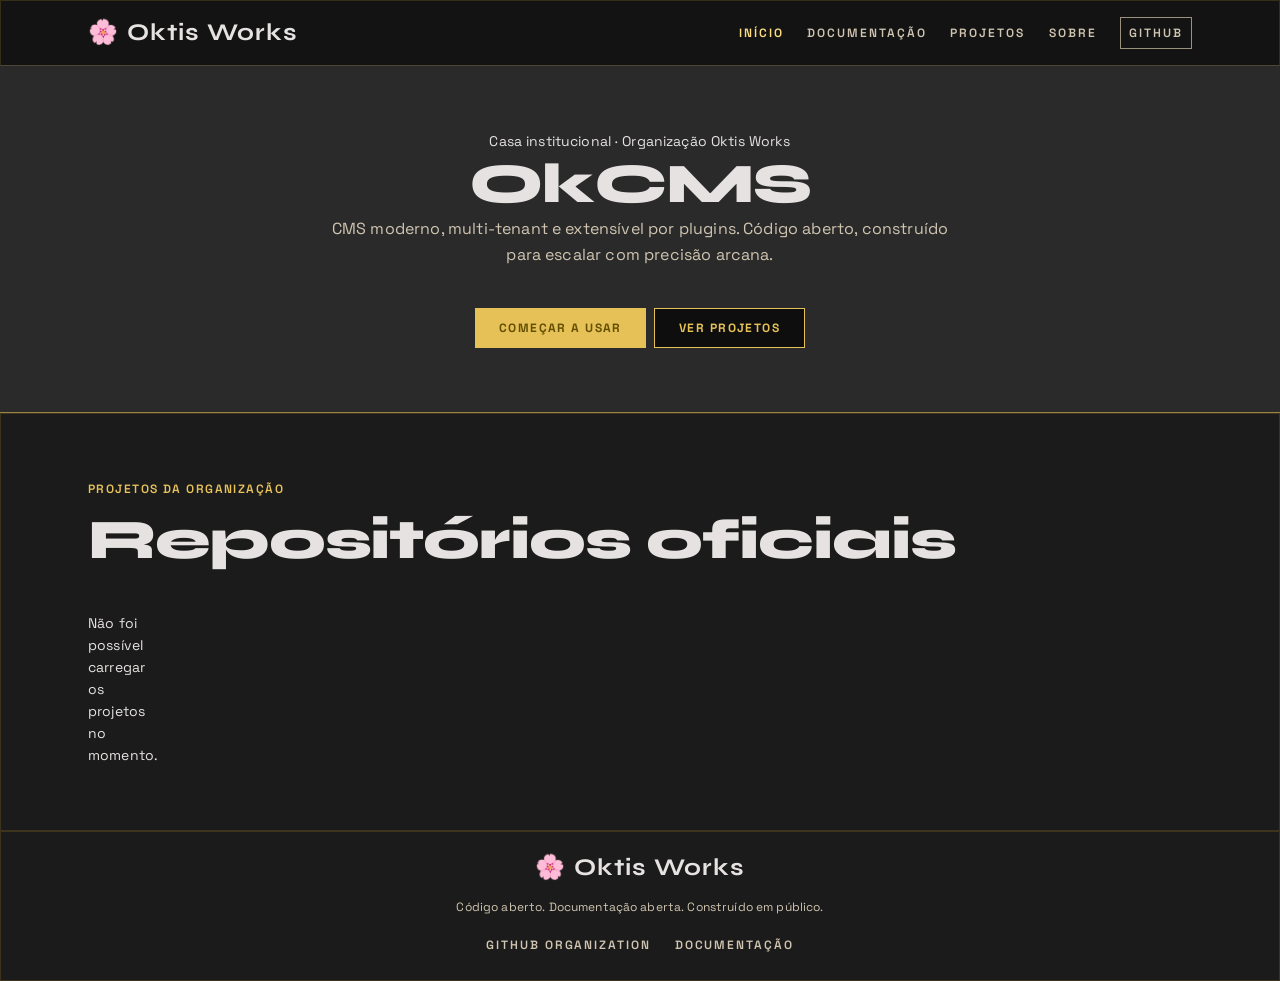
==== index.html @ fd256ad0 "chore: initial release — Oktis Works organization site Digital Alchemy & Modern Occult design system" ====
<!DOCTYPE html>
<html lang="pt-BR">
<head>
  <meta charset="UTF-8">
  <meta name="viewport" content="width=device-width, initial-scale=1.0">
  <title>Oktis Works | Digital Alchemy &amp; Modern Occult</title>
  <meta name="description" content="Oktis Works — Casa institucional da organização. OkCMS, documentação, boas práticas e repositórios públicos.">
  <link rel="preconnect" href="https://fonts.googleapis.com">
  <link rel="preconnect" href="https://fonts.gstatic.com" crossorigin>
  <link href="https://fonts.googleapis.com/css2?family=Space+Grotesk:wght@400;600;700&family=Syne:wght@600;700;800&display=swap" rel="stylesheet">
  <link rel="stylesheet" href="assets/css/design-system.css">
  <link rel="icon" href="data:image/svg+xml,<svg xmlns='http://www.w3.org/2000/svg' viewBox='0 0 100 100'><text y='.85em' font-size='90' fill='%23e5c158'>🌸</text></svg>">
</head>
<body>
  <header class="site-header level-1">
    <div class="container header-inner">
      <a href="index.html" class="brand">
        <span class="brand-mark">🌸</span>
        <span class="brand-name">Oktis Works</span>
      </a>
      <nav class="main-nav">
        <a href="index.html" class="active">Início</a>
        <a href="docs/index.html">Documentação</a>
        <a href="#projetos">Projetos</a>
        <a href="#sobre">Sobre</a>
        <a href="https://github.com/oktis-works" target="_blank" class="nav-github">GitHub</a>
      </nav>
      <button class="nav-toggle" aria-label="Abrir menu">☰</button>
    </div>
  </header>

  <main>
    <!-- Hero — Câmara Principal -->
    <section class="section level-2-high aura" style="border-top:none; border-left:none; border-right:none;">
      <div class="container grid-12 text-center">
        <div style="grid-column: 1 / -1;">
          <span class="kicker">Casa institucional · Organização Oktis Works</span>
          <h2 class="display-lg">OkCMS</h2>
          <p class="body-lg" style="color:var(--ds-on-surface-variant); max-width:64ch; margin:0 auto var(--ds-space-xl) auto;">
            CMS moderno, multi-tenant e extensível por plugins. Código aberto, construído para escalar com precisão arcana.
          </p>
          <div class="hero-actions" style="display:flex; gap:var(--ds-space-sm); justify-content:center; flex-wrap:wrap;">
            <a href="docs/index.html" class="btn btn-primary">Começar a usar</a>
            <a href="#projetos" class="btn btn-outline">Ver projetos</a>
          </div>
        </div>
      </div>
    </section>

    <!-- Projetos — Grid Sagrado -->
    <section id="projetos" class="section level-1">
      <div class="container">
        <div class="section-head">
          <span class="kicker">Projetos da Organização</span>
          <h2 class="headline-lg">Repositórios oficiais</h2>
        </div>
        <div class="grid-12" id="projects-list">
          <!-- populado via JS a partir da API do GitHub -->
        </div>
      </div>
    </section>
  </main>

  <footer class="site-footer level-1">
    <div class="container header-inner" style="height:auto; padding:var(--ds-space-lg) 0; flex-direction:column; gap:var(--ds-space-md); text-align:center;">
      <div class="footer-brand" style="display:inline-flex; align-items:center; gap:var(--ds-space-sm); font-family:var(--ff-display); font-size:var(--fs-headline-md); font-weight:700; letter-spacing:var(--ls-headline-md); color:var(--ds-on-background);">
        <span class="brand-mark">🌸</span>
        <span class="brand-name">Oktis Works</span>
      </div>
      <p class="footer-copy" style="color:var(--ds-on-surface-variant); font-size:var(--fs-body-sm); margin:0;">Código aberto. Documentação aberta. Construído em público.</p>
      <div class="footer-links" style="display:flex; gap:var(--ds-space-lg);">
        <a href="https://github.com/oktis-works" target="_blank" style="color:var(--ds-on-surface-variant); font-size:var(--fs-body-sm); font-weight:600; letter-spacing:var(--ls-label-sm); text-transform:uppercase;">GitHub Organization</a>
        <a href="docs/index.html" style="color:var(--ds-on-surface-variant); font-size:var(--fs-body-sm); font-weight:600; letter-spacing:var(--ls-label-sm); text-transform:uppercase;">Documentação</a>
      </div>
    </div>
  </footer>

  <script src="assets/js/main.js"></script>
</body>
</html>
---- assets/css/design-system.css ----
/* ==========================================================================
   Oktis Works — Digital Alchemy & Modern Occult
   Design System Implementation (exact spec adherence)
   ========================================================================== */

/* --- Design Tokens (from spec YAML) --- */
:root {
  /* Surfaces */
  --ds-surface: #131313;
  --ds-surface-dim: #131313;
  --ds-surface-bright: #3a3939;
  --ds-surface-container-lowest: #0e0e0e;
  --ds-surface-container-low: #1c1b1b;
  --ds-surface-container: #201f1f;
  --ds-surface-container-high: #2a2a2a;
  --ds-surface-container-highest: #353534;

  /* On-surface */
  --ds-on-surface: #e5e2e1;
  --ds-on-surface-variant: #d0c5b1;

  /* Inverse */
  --ds-inverse-surface: #e5e2e1;
  --ds-inverse-on-surface: #313030;

  /* Outlines */
  --ds-outline: #99907d;
  --ds-outline-variant: #4d4636;

  /* Tints & Primary (Solar Gold) */
  --ds-surface-tint: #e7c35a;
  --ds-primary: #ffde82;
  --ds-on-primary: #3d2f00;
  --ds-primary-container: #e5c158;
  --ds-on-primary-container: #644f00;
  --ds-inverse-primary: #745b00;

  /* Secondary (Bronze) */
  --ds-secondary: #edc060;
  --ds-on-secondary: #402d00;
  --ds-secondary-container: #826000;
  --ds-on-secondary-container: #ffe0a6;

  /* Tertiary (Astral Radiance) */
  --ds-tertiary: #f4e0a5;
  --ds-on-tertiary: #3b2f04;
  --ds-tertiary-container: #d7c48b;
  --ds-on-tertiary-container: #5e5023;

  /* Error */
  --ds-error: #ffb4ab;
  --ds-on-error: #690005;
  --ds-error-container: #93000a;
  --ds-on-error-container: #ffdad6;

  /* Fixed */
  --ds-primary-fixed: #ffe08b;
  --ds-primary-fixed-dim: #e7c35a;
  --ds-on-primary-fixed: #241a00;
  --ds-on-primary-fixed-variant: #584400;
  --ds-secondary-fixed: #ffdea0;
  --ds-secondary-fixed-dim: #edc060;
  --ds-on-secondary-fixed: #261a00;
  --ds-on-secondary-fixed-variant: #5c4300;
  --ds-tertiary-fixed: #f5e1a6;
  --ds-tertiary-fixed-dim: #d8c58d;
  --ds-on-tertiary-fixed: #231b00;
  --ds-on-tertiary-fixed-variant: #524619;

  /* Background */
  --ds-background: #131313;
  --ds-on-background: #e5e2e1;
  --ds-surface-variant: #353534;

  /* Opacity borders per spec */
  --ds-border-level1: rgba(164, 126, 36, 0.25);      /* #A47E24 @ 25% */
  --ds-border-level2: rgba(229, 193, 88, 0.60);      /* #E5C158 @ 60% */
  --ds-border-input: rgba(164, 126, 36, 0.40);       /* #A47E24 @ 40% */

  /* Elevation auras */
  --ds-aura: 0 0 16px rgba(229, 193, 88, 0.15);

  /* Typography */
  --fs-display-lg: 56px;
  --lh-display-lg: 64px;
  --ls-display-lg: -0.02em;
  --fs-headline-lg: 36px;
  --lh-headline-lg: 44px;
  --ls-headline-lg: 0.02em;
  --fs-headline-md: 24px;
  --lh-headline-md: 32px;
  --ls-headline-md: 0.04em;
  --fs-headline-sm: 18px;
  --lh-headline-sm: 24px;
  --ls-headline-sm: 0.06em;
  --fs-body-lg: 16px;
  --lh-body-lg: 26px;
  --ls-body-lg: 0.01em;
  --fs-body-md: 14px;
  --lh-body-md: 22px;
  --ls-body-md: 0.01em;
  --fs-body-sm: 12px;
  --lh-body-sm: 18px;
  --ls-body-sm: 0.02em;
  --fs-label-md: 12px;
  --lh-label-md: 16px;
  --ls-label-md: 0.12em;
  --fs-label-sm: 10px;
  --lh-label-sm: 14px;
  --ls-label-sm: 0.16em;

  /* Spacing (8-point baseline) */
  --ds-gutter: 1.5rem;
  --ds-gutter-sm: 1rem;
  --ds-margin: 3rem;
  --ds-margin-sm: 1.5rem;
  --ds-space-xs: 0.25rem;
  --ds-space-sm: 0.5rem;
  --ds-space-md: 1rem;
  --ds-space-lg: 1.5rem;
  --ds-space-xl: 2.5rem;
  --ds-space-2xl: 4rem;

  /* Fonts */
  --ff-display: "Syne", sans-serif;
  --ff-body: "Space Grotesk", sans-serif;

  /* Shape */
  --ds-radius: 0;
}

/* --- Reset --- */
*,
*::before,
*::after {
  box-sizing: border-box;
  margin: 0;
  padding: 0;
}

html {
  scroll-behavior: smooth;
  text-rendering: optimizeLegibility;
}

body {
  margin: 0;
  font-family: var(--ff-body);
  font-size: var(--fs-body-md);
  line-height: var(--lh-body-md);
  letter-spacing: var(--ls-body-md);
  color: var(--ds-on-background);
  background: var(--ds-background);
  -webkit-font-smoothing: antialiased;
  -moz-osx-font-smoothing: grayscale;
}

a {
  color: inherit;
  text-decoration: none;
}

img,
svg {
  display: block;
  max-width: 100%;
}

/* --- Layout Grid (Sacred Geometry) --- */
.container {
  width: 100%;
  max-width: 1200px;
  margin: 0 auto;
  padding: 0 var(--ds-margin);
}

.grid-12 {
  display: grid;
  grid-template-columns: repeat(12, 1fr);
  gap: var(--ds-gutter);
}

.grid-8 {
  display: grid;
  grid-template-columns: repeat(8, 1fr);
  gap: var(--ds-gutter);
}

.grid-4 {
  display: grid;
  grid-template-columns: repeat(4, 1fr);
  gap: var(--ds-gutter);
}

/* --- Typography --- */
.display-lg {
  font-family: var(--ff-display);
  font-size: var(--fs-display-lg);
  line-height: var(--lh-display-lg);
  letter-spacing: var(--ls-display-lg);
  font-weight: 800;
}

.headline-lg {
  font-family: var(--ff-display);
  font-size: var(--fs-headline-lg);
  line-height: var(--lh-headline-lg);
  letter-spacing: var(--ls-headline-lg);
  font-weight: 700;
}

.headline-md {
  font-family: var(--ff-display);
  font-size: var(--fs-headline-md);
  line-height: var(--lh-headline-md);
  letter-spacing: var(--ls-headline-md);
  font-weight: 600;
}

.headline-sm {
  font-family: var(--ff-display);
  font-size: var(--fs-headline-sm);
  line-height: var(--lh-headline-sm);
  letter-spacing: var(--ls-headline-sm);
  font-weight: 600;
}

.body-lg {
  font-family: var(--ff-body);
  font-size: var(--fs-body-lg);
  line-height: var(--lh-body-lg);
  letter-spacing: var(--ls-body-lg);
  font-weight: 400;
}

.body-md {
  font-family: var(--ff-body);
  font-size: var(--fs-body-md);
  line-height: var(--lh-body-md);
  letter-spacing: var(--ls-body-md);
  font-weight: 400;
}

.body-sm {
  font-family: var(--ff-body);
  font-size: var(--fs-body-sm);
  line-height: var(--lh-body-sm);
  letter-spacing: var(--ls-body-sm);
  font-weight: 400;
}

.label-md {
  font-family: var(--ff-body);
  font-size: var(--fs-label-md);
  line-height: var(--lh-label-md);
  letter-spacing: var(--ls-label-md);
  font-weight: 600;
  text-transform: uppercase;
}

.label-sm {
  font-family: var(--ff-body);
  font-size: var(--fs-label-sm);
  line-height: var(--lh-label-sm);
  letter-spacing: var(--ls-label-sm);
  font-weight: 600;
  text-transform: uppercase;
}

/* --- Elevation / Surfaces --- */
.level-0 {
  background: var(--ds-surface-container-lowest);
}

.level-1 {
  background: var(--ds-surface-container-low);
  border: 1px solid var(--ds-border-level1);
}

.level-2 {
  background: var(--ds-surface-container);
  border: 1px solid var(--ds-border-level2);
}

.level-2-high {
  background: var(--ds-surface-container-high);
  border: 1px solid var(--ds-border-level2);
}

.aura {
  box-shadow: var(--ds-aura);
}

/* --- Components --- */

/* Header / Navigation */
.site-header {
  position: sticky;
  top: 0;
  z-index: 100;
  background: var(--ds-surface);
  border-bottom: 1px solid var(--ds-outline-variant);
}

.header-inner {
  display: flex;
  align-items: center;
  justify-content: space-between;
  height: 64px;
}

.brand {
  display: inline-flex;
  align-items: center;
  gap: var(--ds-space-sm);
  font-family: var(--ff-display);
  font-size: var(--fs-headline-md);
  font-weight: 700;
  letter-spacing: var(--ls-headline-md);
  color: var(--ds-on-background);
}

.brand-mark {
  font-size: 1.5rem;
  line-height: 1;
}

.main-nav {
  display: flex;
  align-items: center;
  gap: var(--ds-space-lg);
}

.main-nav a {
  font-family: var(--ff-body);
  font-size: var(--fs-body-sm);
  font-weight: 600;
  letter-spacing: var(--ls-label-sm);
  text-transform: uppercase;
  color: var(--ds-on-surface-variant);
}

.main-nav a:hover,
.main-nav a.active {
  color: var(--ds-primary);
}

.nav-github {
  display: inline-flex;
  align-items: center;
  gap: var(--ds-space-xs);
  border: 1px solid var(--ds-outline);
  padding: var(--ds-space-xs) var(--ds-space-sm);
  font-size: var(--fs-body-sm);
  font-weight: 600;
  letter-spacing: var(--ls-label-sm);
  text-transform: uppercase;
  color: var(--ds-on-surface);
}

.nav-github:hover {
  border-color: var(--ds-primary);
  color: var(--ds-primary);
}

.nav-toggle {
  display: none;
  background: none;
  border: 1px solid var(--ds-outline);
  padding: var(--ds-space-xs);
  font-size: 1.25rem;
  color: var(--ds-on-background);
  cursor: pointer;
  line-height: 1;
}

/* Buttons */
.btn {
  display: inline-flex;
  align-items: center;
  justify-content: center;
  gap: var(--ds-space-xs);
  height: 40px;
  padding: 0 var(--ds-space-lg);
  border: none;
  border-radius: var(--ds-radius);
  font-family: var(--ff-body);
  font-size: var(--fs-body-sm);
  font-weight: 700;
  letter-spacing: var(--ls-label-md);
  text-transform: uppercase;
  cursor: pointer;
  transition: all 0.2s ease;
  line-height: 1;
}

.btn-primary {
  background: var(--ds-primary-container);
  color: var(--ds-on-primary-container);
  box-shadow: inset 0 0 0 1px rgba(0, 0, 0, 0);
}

.btn-primary:hover {
  box-shadow: inset 0 0 0 1px var(--ds-primary), var(--ds-aura);
}

.btn-outline {
  background: var(--ds-surface-container-lowest);
  color: var(--ds-primary-container);
  border: 1px solid var(--ds-primary-container);
}

.btn-outline:hover {
  background: rgba(229, 193, 88, 0.08);
}

.btn-ghost {
  background: transparent;
  color: var(--ds-on-surface);
  padding-left: 0;
  padding-right: 0;
  position: relative;
}

.btn-ghost::after {
  content: "";
  position: absolute;
  left: 50%;
  bottom: -2px;
  width: 0;
  height: 1px;
  background: var(--ds-primary);
  transition: left 0.3s ease, width 0.3s ease;
}

.btn-ghost:hover::after {
  left: 0;
  width: 100%;
}

.btn-ghost:hover {
  color: var(--ds-primary);
}

/* Inputs & Form Fields */
.input-field {
  width: 100%;
  height: 40px;
  padding: 0 var(--ds-space-sm);
  background: var(--ds-surface-container-lowest);
  border: 1px solid var(--ds-border-input);
  border-radius: var(--ds-radius);
  font-family: var(--ff-body);
  font-size: var(--fs-body-md);
  color: var(--ds-on-background);
}

.input-field::placeholder {
  color: #7a6a3b;
}

.input-field:focus {
  outline: none;
  border-color: var(--ds-primary-container);
}

.input-full {
  border-width: 1px;
}

.input-bottom {
  border-top: none;
  border-left: none;
  border-right: none;
}

/* Chamber Tiles / Cards */
.chamber-tile {
  background: var(--ds-surface-container-low);
  border: 1px solid var(--ds-border-level1);
  border-radius: var(--ds-radius);
  padding: var(--ds-space-lg);
}

.chamber-tile.high {
  background: var(--ds-surface-container);
  border-color: var(--ds-border-level2);
}

.chamber-header {
  display: flex;
  align-items: center;
  gap: var(--ds-space-sm);
  margin-bottom: var(--ds-space-md);
}

.chamber-title {
  font-family: var(--ff-display);
  font-size: var(--fs-headline-sm);
  font-weight: 600;
  letter-spacing: var(--ls-headline-sm);
  text-transform: uppercase;
  color: var(--ds-on-background);
}

.chamber-cross {
  width: 16px;
  height: 16px;
  border: 1px solid var(--ds-outline);
  display: inline-flex;
  align-items: center;
  justify-content: center;
  font-size: 10px;
  line-height: 1;
}

/* Chips & Badges */
.chip {
  display: inline-flex;
  align-items: center;
  gap: var(--ds-space-xs);
  padding: var(--ds-space-xs) var(--ds-space-sm);
  border: 1px solid var(--ds-outline);
  border-radius: var(--ds-radius);
  font-family: var(--ff-body);
  font-size: var(--fs-label-sm);
  font-weight: 600;
  letter-spacing: 0.14em;
  text-transform: uppercase;
  color: var(--ds-on-surface-variant);
}

/* Checkboxes */
.checkbox {
  position: relative;
  display: inline-flex;
  align-items: center;
  gap: var(--ds-space-sm);
  cursor: pointer;
  font-family: var(--ff-body);
  font-size: var(--fs-body-sm);
  color: var(--ds-on-background);
}

.checkbox input {
  position: absolute;
  opacity: 0;
  cursor: pointer;
}

.checkbox-mark {
  width: 16px;
  height: 16px;
  border: 1px solid var(--ds-primary-container);
  border-radius: var(--ds-radius);
  background: var(--ds-surface-container-lowest);
  transition: all 0.2s ease;
}

.checkbox input:checked + .checkbox-mark {
  background: var(--ds-primary-container);
  border-color: var(--ds-primary-container);
}

.checkbox input:checked + .checkbox-mark::after {
  content: "✦";
  position: absolute;
  top: 50%;
  left: 50%;
  transform: translate(-50%, -50%);
  font-size: 10px;
  color: var(--ds-on-primary-container);
  line-height: 1;
}

/* Radios (diamond-oriented square) */
.radio {
  position: relative;
  display: inline-flex;
  align-items: center;
  gap: var(--ds-space-sm);
  cursor: pointer;
  font-family: var(--ff-body);
  font-size: var(--fs-body-sm);
  color: var(--ds-on-background);
}

.radio input {
  position: absolute;
  opacity: 0;
  cursor: pointer;
}

.radio-mark {
  width: 16px;
  height: 16px;
  border: 1px solid var(--ds-primary-container);
  border-radius: var(--ds-radius);
  background: var(--ds-surface-container-lowest);
  transform: rotate(45deg);
  transition: all 0.2s ease;
}

.radio input:checked + .radio-mark {
  background: var(--ds-primary-container);
  border-color: var(--ds-primary-container);
  box-shadow: var(--ds-aura);
}

.radio input:checked + .radio-mark::after {
  content: "";
  position: absolute;
  top: 50%;
  left: 50%;
  transform: translate(-50%, -50%) rotate(-45deg);
  width: 6px;
  height: 6px;
  background: var(--ds-on-primary-container);
  border-radius: var(--ds-radius);
}

/* Talismanic Iconography */
.talisman-icon {
  width: 48px;
  height: 48px;
  stroke-width: 1.5;
  stroke: var(--ds-outline);
  fill: none;
  display: inline-block;
}

.talisman-icon.gold {
  stroke: var(--ds-primary-container);
}

.eye-icon {
  width: 32px;
  height: 32px;
  stroke-width: 1;
  stroke: var(--ds-outline-variant);
  fill: none;
}

.sun-icon {
  width: 24px;
  height: 24px;
  stroke-width: 1.5;
  stroke: var(--ds-primary-container);
  fill: none;
}

/* Sections */
.section {
  padding: var(--ds-space-2xl) 0;
}

.section-head {
  margin-bottom: var(--ds-space-xl);
}

.section-head .kicker {
  font-family: var(--ff-body);
  font-size: var(--fs-label-md);
  font-weight: 600;
  letter-spacing: var(--ls-label-md);
  text-transform: uppercase;
  color: var(--ds-surface-tint);
  margin-bottom: var(--ds-space-sm);
  display: block;
}

.section-head h2 {
  font-family: var(--ff-display);
  font-size: var(--fs-display-lg);
  line-height: var(--lh-display-lg);
  letter-spacing: var(--ls-display-lg);
  font-weight: 800;
  color: var(--ds-on-background);
}

/* Responsive Grid Overrides */
@media (max-width: 1199px) {
  .container {
    padding: 0 var(--ds-margin-sm);
  }
  .grid-12 {
    grid-template-columns: repeat(8, 1fr);
  }
}

@media (max-width: 767px) {
  .container {
    padding: 0 1.5rem;
  }
  .grid-12,
  .grid-8 {
    grid-template-columns: repeat(4, 1fr);
    gap: var(--ds-gutter-sm);
  }
  .nav-toggle {
    display: block;
  }
  .main-nav {
    position: absolute;
    top: 64px;
    right: 1.5rem;
    flex-direction: column;
    gap: var(--ds-space-sm);
    background: var(--ds-surface-container-lowest);
    border: 1px solid var(--ds-outline-variant);
    padding: var(--ds-space-md);
    z-index: 200;
    display: none;
  }
  .main-nav.open {
    display: flex;
  }
}

/* Utility */
.text-center {
  text-align: center;
}

.mt-lg {
  margin-top: var(--ds-space-lg);
}

.mb-lg {
  margin-bottom: var(--ds-space-lg);
}

.inverse {
  color: var(--ds-inverse-on-surface);
}
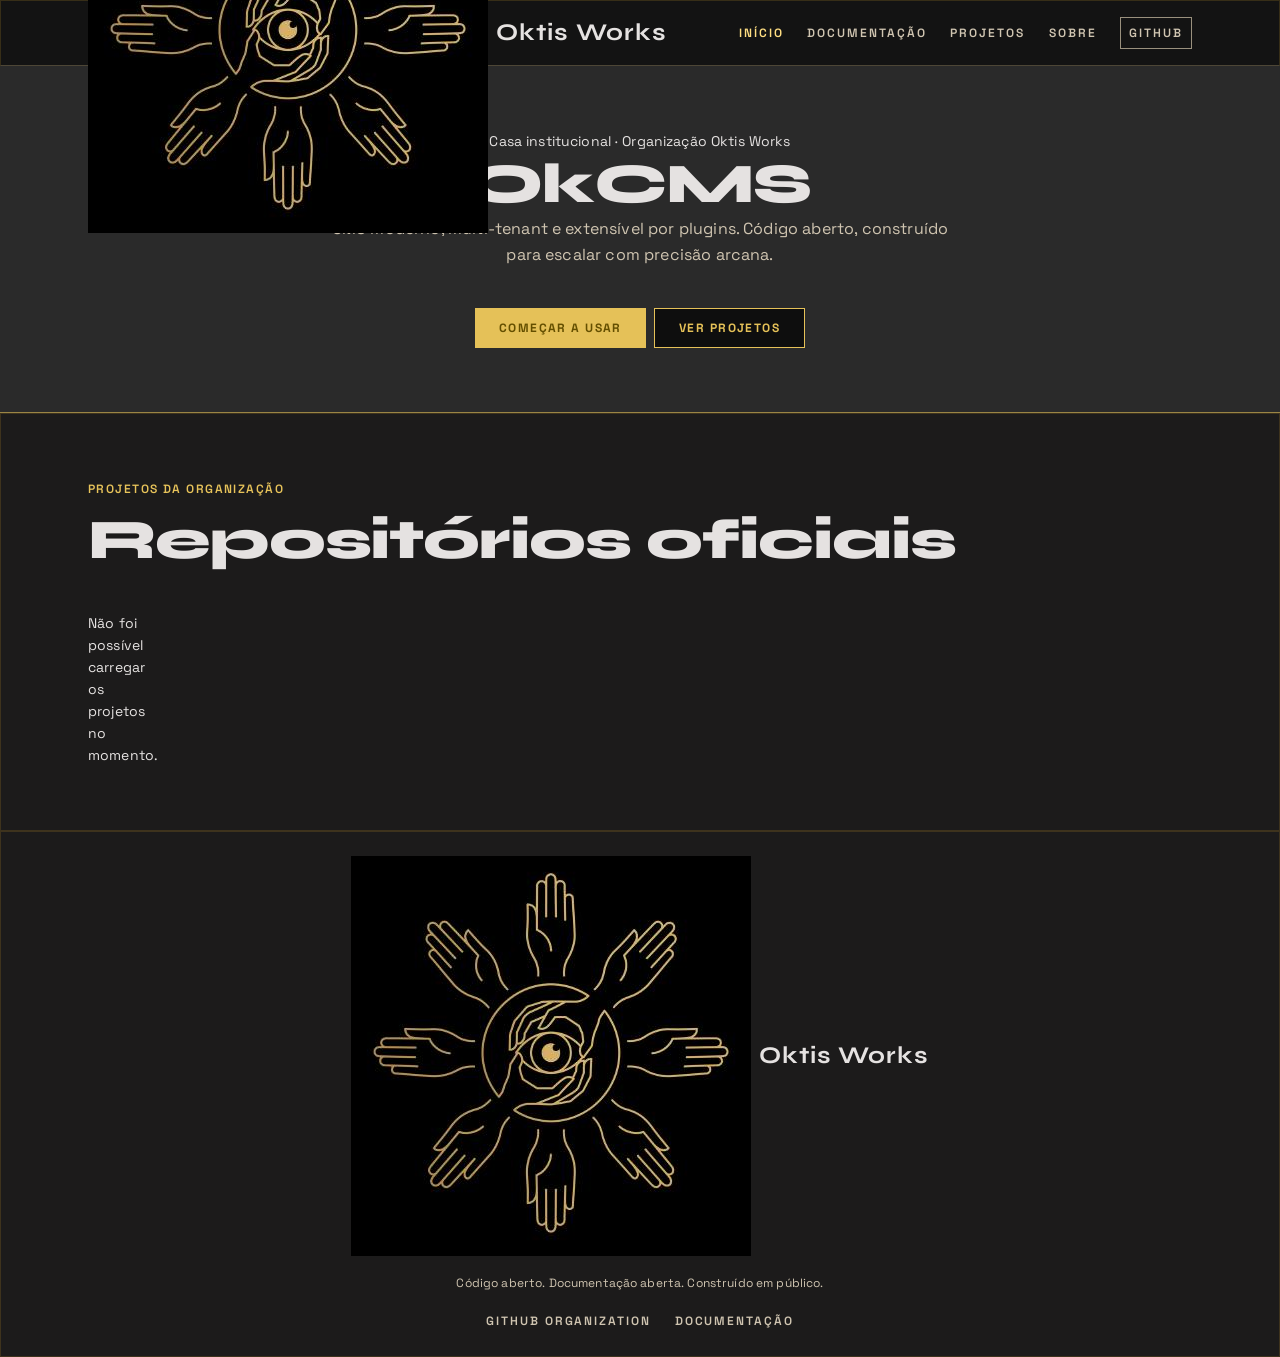
==== commit 8c59c9aa: "feat: use organization logo as brand mark and favicon - Replace emoji brand mark with oktis-works lo" ====
--- a/index.html
+++ b/index.html
@@ -9,13 +9,13 @@
   <link rel="preconnect" href="https://fonts.gstatic.com" crossorigin>
   <link href="https://fonts.googleapis.com/css2?family=Space+Grotesk:wght@400;600;700&family=Syne:wght@600;700;800&display=swap" rel="stylesheet">
   <link rel="stylesheet" href="assets/css/design-system.css">
-  <link rel="icon" href="data:image/svg+xml,<svg xmlns='http://www.w3.org/2000/svg' viewBox='0 0 100 100'><text y='.85em' font-size='90' fill='%23e5c158'>🌸</text></svg>">
+  <link rel="icon" href="assets/images/logo-org.png">
 </head>
 <body>
   <header class="site-header level-1">
     <div class="container header-inner">
       <a href="index.html" class="brand">
-        <span class="brand-mark">🌸</span>
+        <img src="assets/images/logo-org.png" alt="Oktis Works" class="brand-mark">
         <span class="brand-name">Oktis Works</span>
       </a>
       <nav class="main-nav">
@@ -64,7 +64,7 @@
   <footer class="site-footer level-1">
     <div class="container header-inner" style="height:auto; padding:var(--ds-space-lg) 0; flex-direction:column; gap:var(--ds-space-md); text-align:center;">
       <div class="footer-brand" style="display:inline-flex; align-items:center; gap:var(--ds-space-sm); font-family:var(--ff-display); font-size:var(--fs-headline-md); font-weight:700; letter-spacing:var(--ls-headline-md); color:var(--ds-on-background);">
-        <span class="brand-mark">🌸</span>
+        <img src="assets/images/logo-org.png" alt="Oktis Works" class="brand-mark">
         <span class="brand-name">Oktis Works</span>
       </div>
       <p class="footer-copy" style="color:var(--ds-on-surface-variant); font-size:var(--fs-body-sm); margin:0;">Código aberto. Documentação aberta. Construído em público.</p>
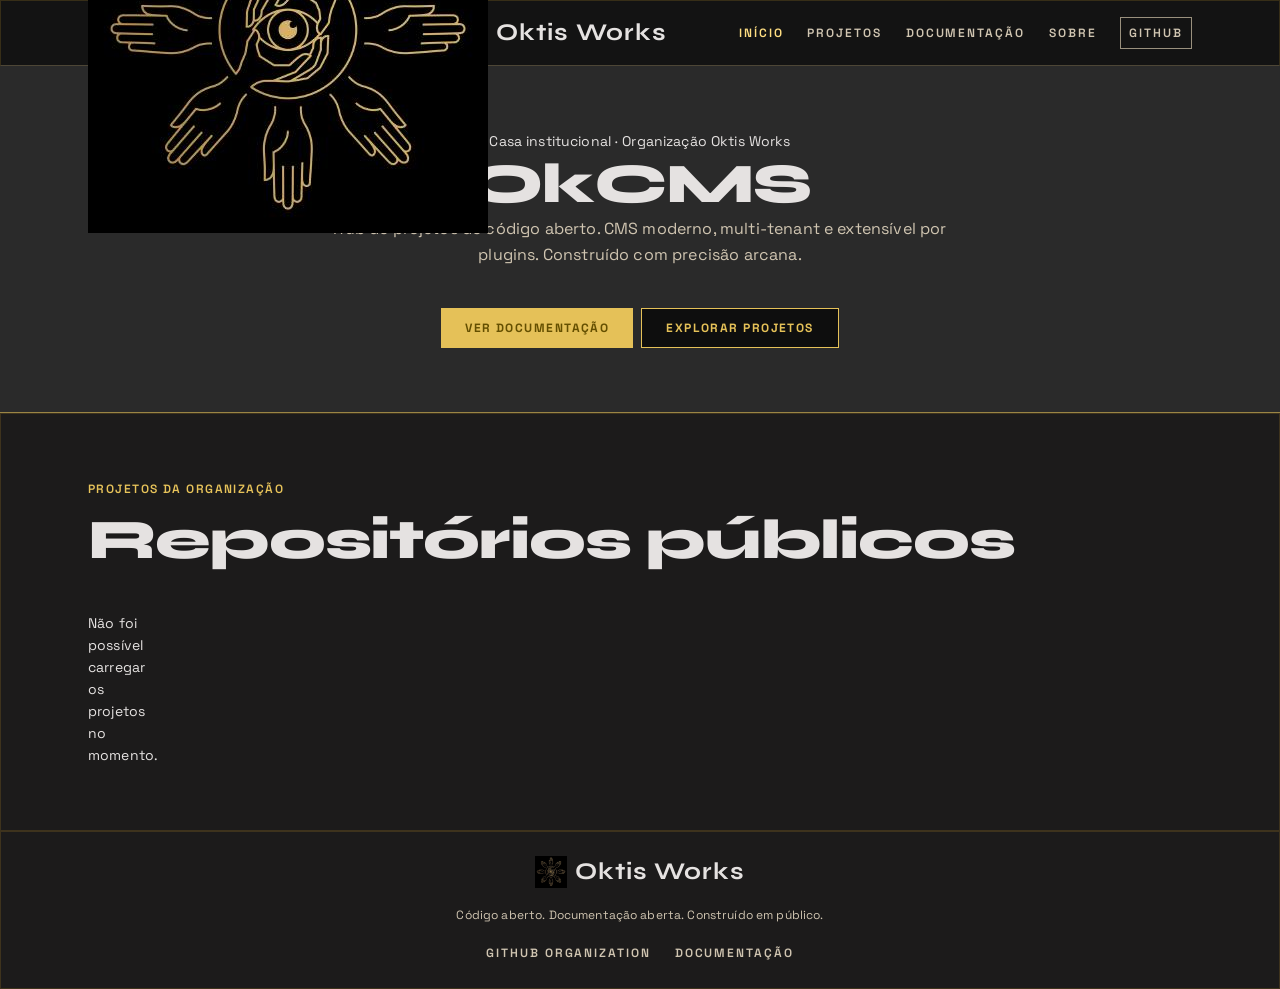
==== commit bd13402b: "feat: restructure site as organization hub with project documentation catalog - index.html — casa in" ====
--- a/index.html
+++ b/index.html
@@ -4,7 +4,7 @@
   <meta charset="UTF-8">
   <meta name="viewport" content="width=device-width, initial-scale=1.0">
   <title>Oktis Works | Digital Alchemy &amp; Modern Occult</title>
-  <meta name="description" content="Oktis Works — Casa institucional da organização. OkCMS, documentação, boas práticas e repositórios públicos.">
+  <meta name="description" content="Oktis Works — Casa institucional da organização. Hub de projetos, documentação e repositórios públicos.">
   <link rel="preconnect" href="https://fonts.googleapis.com">
   <link rel="preconnect" href="https://fonts.gstatic.com" crossorigin>
   <link href="https://fonts.googleapis.com/css2?family=Space+Grotesk:wght@400;600;700&family=Syne:wght@600;700;800&display=swap" rel="stylesheet">
@@ -20,8 +20,8 @@
       </a>
       <nav class="main-nav">
         <a href="index.html" class="active">Início</a>
+        <a href="#projetos">Projetos</a>
         <a href="docs/index.html">Documentação</a>
-        <a href="#projetos">Projetos</a>
         <a href="#sobre">Sobre</a>
         <a href="https://github.com/oktis-works" target="_blank" class="nav-github">GitHub</a>
       </nav>
@@ -37,11 +37,11 @@
           <span class="kicker">Casa institucional · Organização Oktis Works</span>
           <h2 class="display-lg">OkCMS</h2>
           <p class="body-lg" style="color:var(--ds-on-surface-variant); max-width:64ch; margin:0 auto var(--ds-space-xl) auto;">
-            CMS moderno, multi-tenant e extensível por plugins. Código aberto, construído para escalar com precisão arcana.
+            Hub de projetos de código aberto. CMS moderno, multi-tenant e extensível por plugins. Construído com precisão arcana.
           </p>
           <div class="hero-actions" style="display:flex; gap:var(--ds-space-sm); justify-content:center; flex-wrap:wrap;">
-            <a href="docs/index.html" class="btn btn-primary">Começar a usar</a>
-            <a href="#projetos" class="btn btn-outline">Ver projetos</a>
+            <a href="docs/index.html" class="btn btn-primary">Ver documentação</a>
+            <a href="#projetos" class="btn btn-outline">Explorar projetos</a>
           </div>
         </div>
       </div>
@@ -52,7 +52,7 @@
       <div class="container">
         <div class="section-head">
           <span class="kicker">Projetos da Organização</span>
-          <h2 class="headline-lg">Repositórios oficiais</h2>
+          <h2 class="headline-lg">Repositórios públicos</h2>
         </div>
         <div class="grid-12" id="projects-list">
           <!-- populado via JS a partir da API do GitHub -->
@@ -64,7 +64,7 @@
   <footer class="site-footer level-1">
     <div class="container header-inner" style="height:auto; padding:var(--ds-space-lg) 0; flex-direction:column; gap:var(--ds-space-md); text-align:center;">
       <div class="footer-brand" style="display:inline-flex; align-items:center; gap:var(--ds-space-sm); font-family:var(--ff-display); font-size:var(--fs-headline-md); font-weight:700; letter-spacing:var(--ls-headline-md); color:var(--ds-on-background);">
-        <img src="assets/images/logo-org.png" alt="Oktis Works" class="brand-mark">
+        <img src="assets/images/logo-org.png" alt="Oktis Works" class="brand-mark" style="width:32px;height:32px;">
         <span class="brand-name">Oktis Works</span>
       </div>
       <p class="footer-copy" style="color:var(--ds-on-surface-variant); font-size:var(--fs-body-sm); margin:0;">Código aberto. Documentação aberta. Construído em público.</p>
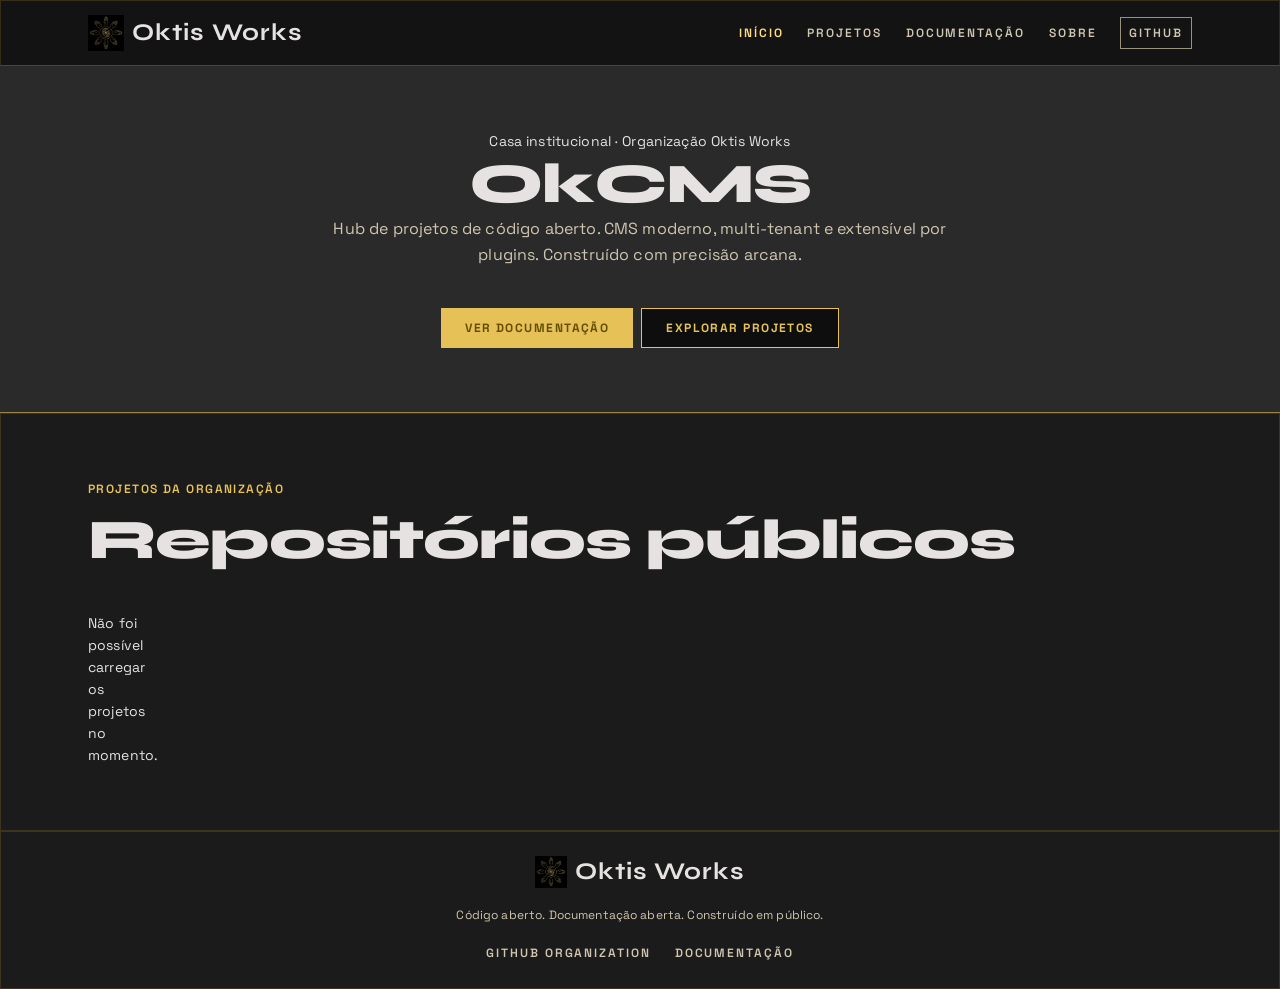
==== commit 01b409cb: "fix: adjust logo size in header and footer - Set brand mark to 36x36px in header across all pages - " ====
--- a/index.html
+++ b/index.html
@@ -15,7 +15,7 @@
   <header class="site-header level-1">
     <div class="container header-inner">
       <a href="index.html" class="brand">
-        <img src="assets/images/logo-org.png" alt="Oktis Works" class="brand-mark">
+        <img src="assets/images/logo-org.png" alt="Oktis Works" class="brand-mark" style="width:36px;height:36px;">
         <span class="brand-name">Oktis Works</span>
       </a>
       <nav class="main-nav">
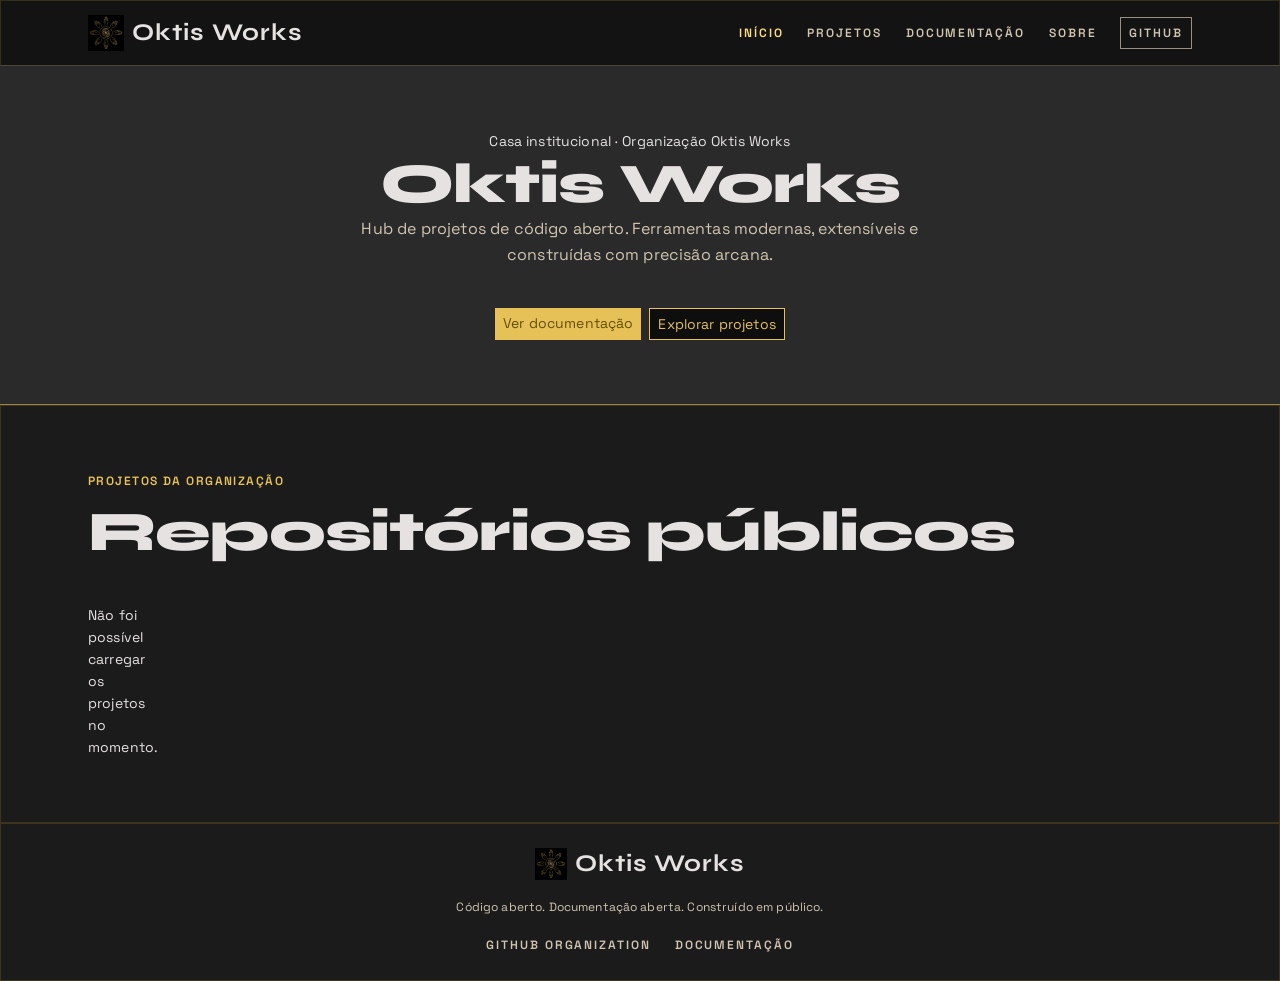
==== commit 3cb81cfd: "fix: hero refers to organization not single project - Hero now speaks about Oktis Works organization" ====
--- a/index.html
+++ b/index.html
@@ -35,9 +35,9 @@
       <div class="container grid-12 text-center">
         <div style="grid-column: 1 / -1;">
           <span class="kicker">Casa institucional · Organização Oktis Works</span>
-          <h2 class="display-lg">OkCMS</h2>
+          <h2 class="display-lg">Oktis Works</h2>
           <p class="body-lg" style="color:var(--ds-on-surface-variant); max-width:64ch; margin:0 auto var(--ds-space-xl) auto;">
-            Hub de projetos de código aberto. CMS moderno, multi-tenant e extensível por plugins. Construído com precisão arcana.
+            Hub de projetos de código aberto. Ferramentas modernas, extensíveis e construídas com precisão arcana.
           </p>
           <div class="hero-actions" style="display:flex; gap:var(--ds-space-sm); justify-content:center; flex-wrap:wrap;">
             <a href="docs/index.html" class="btn btn-primary">Ver documentação</a>
--- a/assets/css/design-system.css
+++ b/assets/css/design-system.css
@@ -375,12 +375,58 @@
 }
 
 /* Buttons */
-.btn {
-  display: inline-flex;
-  align-items: center;
+/* Project cards — horizontal layout */
+.projects-grid { display: grid; grid-template-columns: 1fr; gap: var(--ds-space-lg); }
+.project-card {
+  display: flex;
+  flex-direction: column;
+  gap: var(--ds-space-md);
+  border: 1px solid var(--ds-border-level1);
+  border-radius: var(--ds-radius);
+  padding: var(--ds-space-lg);
+  background: var(--ds-surface-container-lowest);
+  transition: border-color 0.2s;
+}
+.project-card.high { border-color: var(--ds-border-level2); }
+.project-card:hover { border-color: var(--ds-primary-container); }
+
+.project-row {
+  display: flex;
+  align-items: center;
+  gap: var(--ds-space-lg);
+  width: 100%;
+}
+
+.project-avatar {
+  width: 96px;
+  height: 96px;
+  border-radius: var(--ds-radius);
+  border: 1px solid var(--ds-border-input);
+  background: var(--ds-surface-container-low);
+  flex-shrink: 0;
+  object-fit: cover;
+}
+
+.project-info { flex: 1; min-width: 0; }
+.project-info h3 { margin: 0 0 var(--ds-space-xs); font-family: var(--ff-display); font-size: var(--fs-headline-md); font-weight: 700; letter-spacing: var(--ls-headline-md); color: var(--ds-on-background); }
+.project-info p { margin: 0 0 var(--ds-space-md); font-size: var(--fs-body-sm); color: var(--ds-on-surface-variant); line-height: var(--lh-body-sm); }
+.project-meta { display: flex; gap: var(--ds-space-sm); flex-wrap: wrap; margin-bottom: var(--ds-space-md); }
+.project-meta .chip { font-size: var(--fs-body-sm); border-color: var(--ds-border-level1); color: var(--ds-on-surface-variant); }
+
+.project-actions {
+  width: 100%;
+  margin-top: var(--ds-space-sm);
+}
+
+.project-actions .btn {
+  display: flex;
+  width: 100%;
   justify-content: center;
+  padding-top: var(--ds-space-md);
+  padding-bottom: var(--ds-space-md);
+  align-items: center;
   gap: var(--ds-space-xs);
-  height: 40px;
+  height: 48px;
   padding: 0 var(--ds-space-lg);
   border: none;
   border-radius: var(--ds-radius);
@@ -392,12 +438,14 @@
   cursor: pointer;
   transition: all 0.2s ease;
   line-height: 1;
+  box-sizing: border-box;
 }
 
 .btn-primary {
   background: var(--ds-primary-container);
   color: var(--ds-on-primary-container);
   box-shadow: inset 0 0 0 1px rgba(0, 0, 0, 0);
+  padding: var(--ds-space-xs) var(--ds-space-sm);
 }
 
 .btn-primary:hover {
@@ -408,6 +456,7 @@
   background: var(--ds-surface-container-lowest);
   color: var(--ds-primary-container);
   border: 1px solid var(--ds-primary-container);
+  padding: var(--ds-space-xs) var(--ds-space-sm);
 }
 
 .btn-outline:hover {
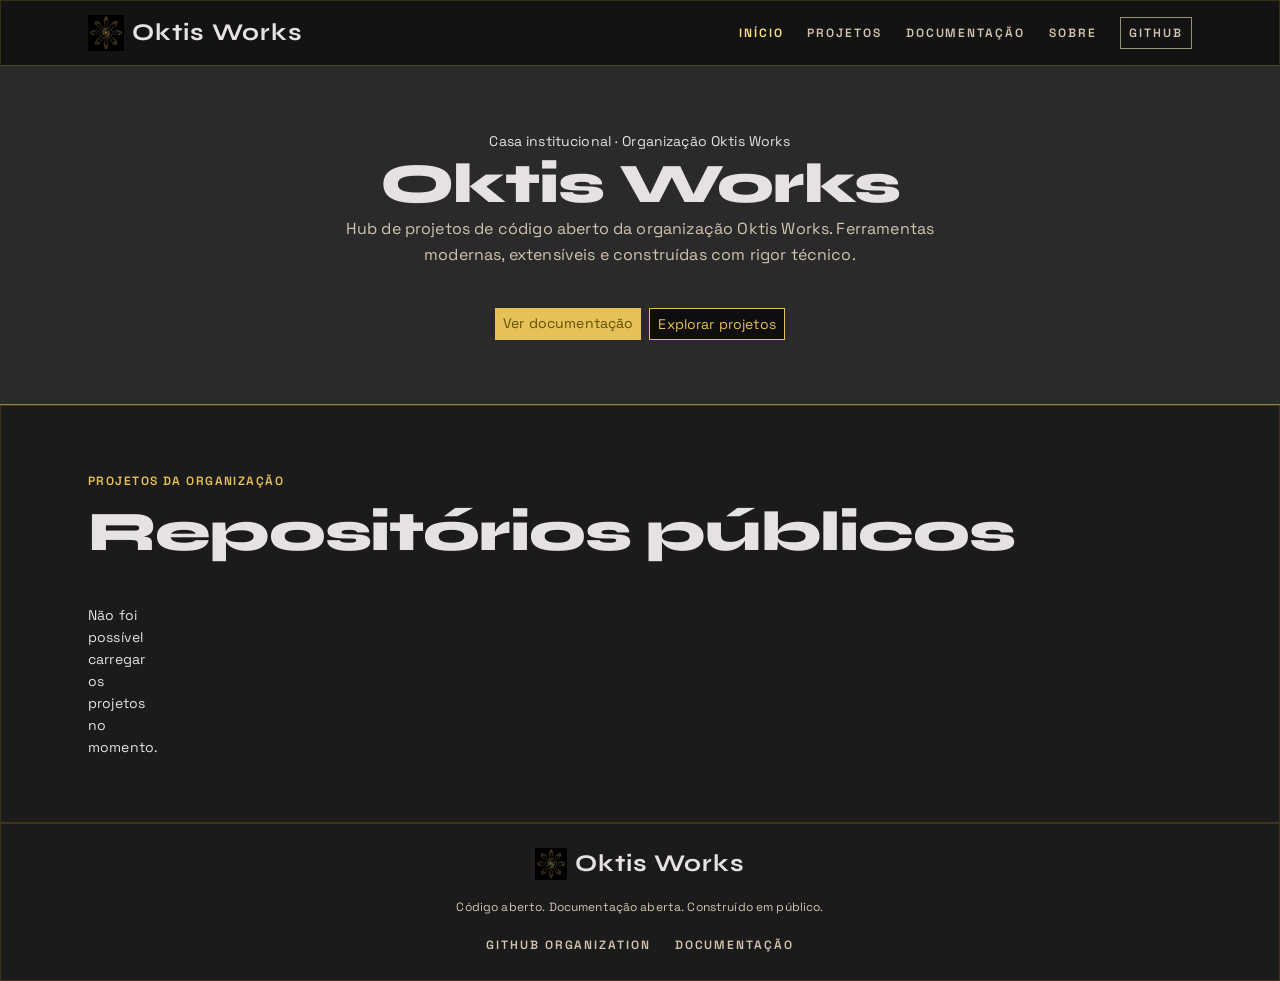
==== commit 9c20e25c: "fix: formal and serious tone across site - Removed informal expression from hero text - Hero now des" ====
--- a/index.html
+++ b/index.html
@@ -37,7 +37,7 @@
           <span class="kicker">Casa institucional · Organização Oktis Works</span>
           <h2 class="display-lg">Oktis Works</h2>
           <p class="body-lg" style="color:var(--ds-on-surface-variant); max-width:64ch; margin:0 auto var(--ds-space-xl) auto;">
-            Hub de projetos de código aberto. Ferramentas modernas, extensíveis e construídas com precisão arcana.
+            Hub de projetos de código aberto da organização Oktis Works. Ferramentas modernas, extensíveis e construídas com rigor técnico.
           </p>
           <div class="hero-actions" style="display:flex; gap:var(--ds-space-sm); justify-content:center; flex-wrap:wrap;">
             <a href="docs/index.html" class="btn btn-primary">Ver documentação</a>
